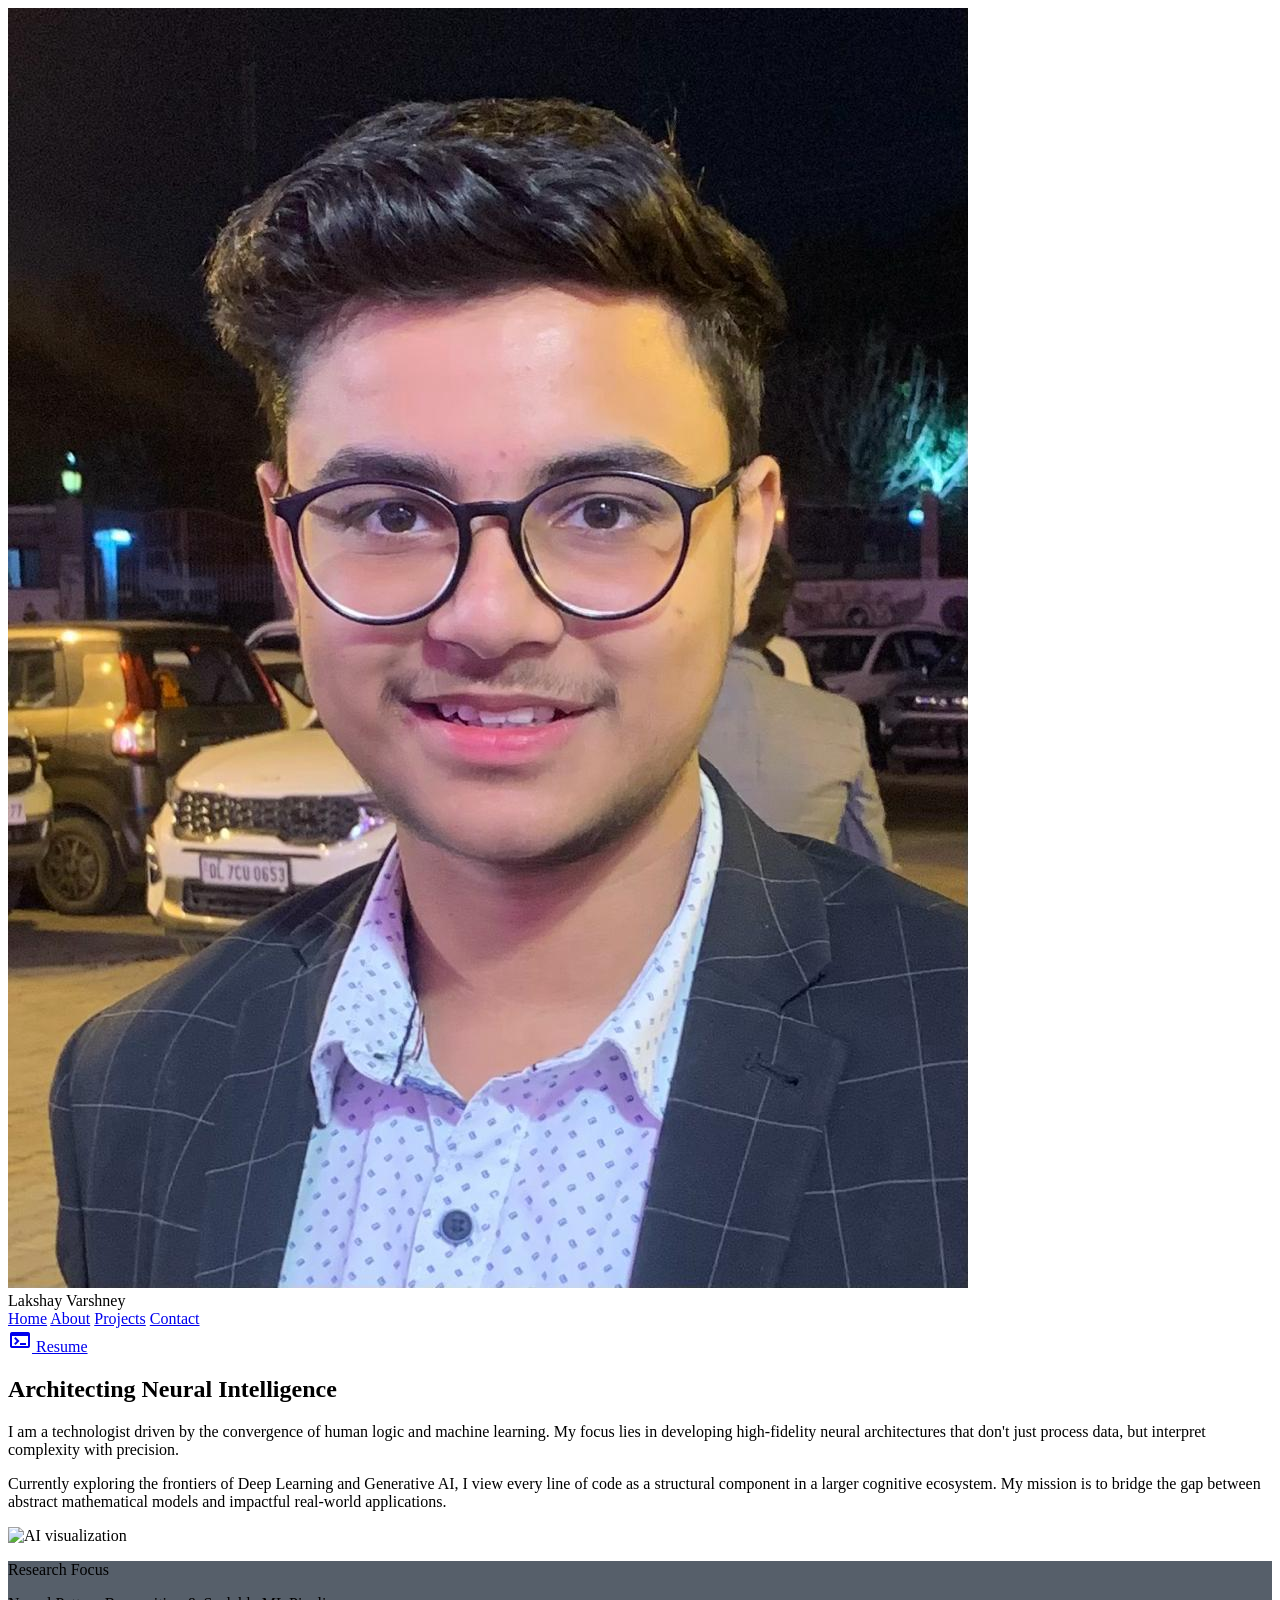
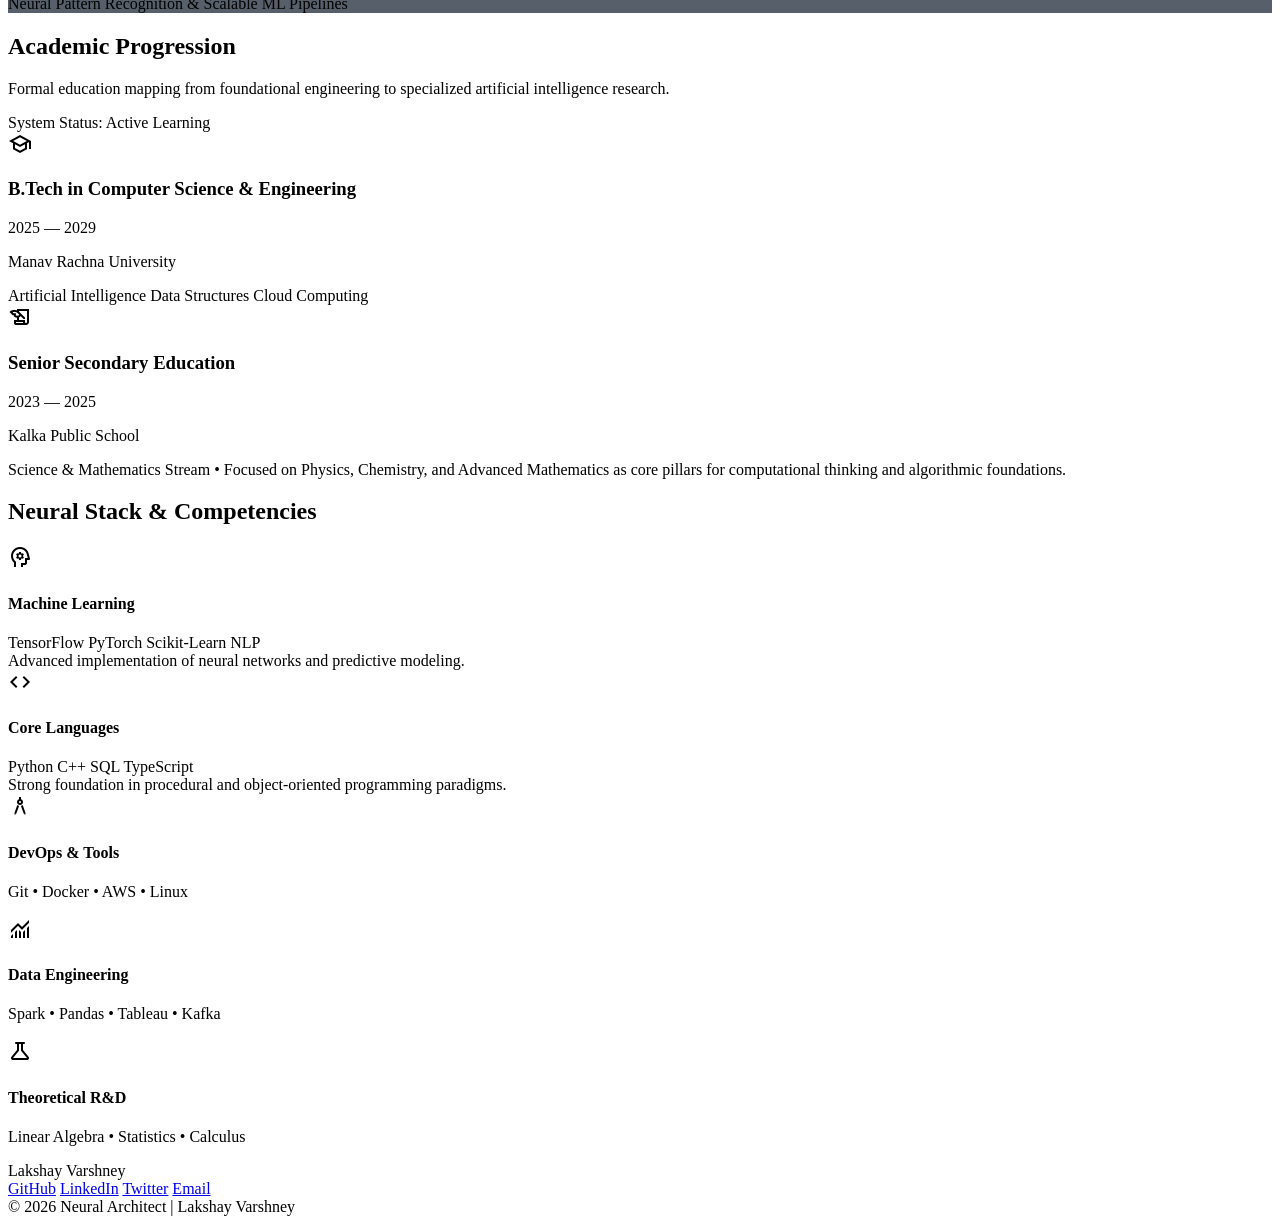
==== about.html @ 4c7e3635 "initial commit" ====
<!DOCTYPE html>

<html class="dark" lang="en">

<head>
    <meta charset="utf-8" />
    <meta content="width=device-width, initial-scale=1.0" name="viewport" />
    <title>About &amp; Education | Neural Architect</title>
    <!-- Material Symbols -->
    <link
        href="https://fonts.googleapis.com/css2?family=Material+Symbols+Outlined:wght,FILL@100..700,0..1&amp;display=swap"
        rel="stylesheet" />
    <!-- Fonts -->
    <link
        href="https://fonts.googleapis.com/css2?family=Space+Grotesk:wght@300;400;500;600;700&amp;family=Inter:wght@300;400;500;600&amp;family=Manrope:wght@400;500;600;700&amp;display=swap"
        rel="stylesheet" />
    <link
        href="https://fonts.googleapis.com/css2?family=Material+Symbols+Outlined:wght,FILL@100..700,0..1&amp;display=swap"
        rel="stylesheet" />
    <script src="https://cdn.tailwindcss.com?plugins=forms,container-queries"></script>
    <script id="tailwind-config">
        tailwind.config = {
            darkMode: "class",
            theme: {
                extend: {
                    "colors": {
                        "tertiary-container": "#001b33",
                        "error": "#ffb4ab",
                        "inverse-on-surface": "#243141",
                        "surface-container-lowest": "#020f1e",
                        "background": "#061423",
                        "on-tertiary-fixed-variant": "#2f4865",
                        "surface-bright": "#2d3a4a",
                        "inverse-primary": "#006875",
                        "surface-container-high": "#1e2b3b",
                        "secondary-fixed": "#d7e2ff",
                        "on-background": "#d6e4f9",
                        "on-tertiary": "#17324d",
                        "on-error": "#690005",
                        "surface-container-low": "#0f1c2c",
                        "on-primary-fixed-variant": "#004f58",
                        "outline": "#8e9196",
                        "primary": "#00daf3",
                        "inverse-surface": "#d6e4f9",
                        "on-primary": "#00363d",
                        "secondary-container": "#3e4960",
                        "surface-tint": "#00daf3",
                        "on-secondary": "#263046",
                        "surface-variant": "#283646",
                        "tertiary-fixed-dim": "#afc9ea",
                        "tertiary-fixed": "#d1e4ff",
                        "on-primary-container": "#0090a1",
                        "on-primary-fixed": "#001f24",
                        "tertiary": "#afc9ea",
                        "error-container": "#93000a",
                        "on-secondary-fixed-variant": "#3c475d",
                        "primary-fixed": "#9cf0ff",
                        "outline-variant": "#44474c",
                        "surface-container-highest": "#283646",
                        "on-surface": "#d6e4f9",
                        "primary-fixed-dim": "#00daf3",
                        "secondary-fixed-dim": "#bbc6e2",
                        "secondary": "#bbc6e2",
                        "on-secondary-container": "#adb8d3",
                        "surface-container": "#132030",
                        "on-surface-variant": "#c4c6cc",
                        "on-error-container": "#ffdad6",
                        "on-secondary-fixed": "#101b30",
                        "on-tertiary-container": "#6b85a4",
                        "primary-container": "#001e22",
                        "on-tertiary-fixed": "#001d36",
                        "surface-dim": "#061423",
                        "surface": "#061423"
                    },
                    "borderRadius": {
                        "DEFAULT": "0.125rem",
                        "lg": "0.25rem",
                        "xl": "0.5rem",
                        "full": "0.75rem"
                    },
                    "fontFamily": {
                        "headline": ["Space Grotesk"],
                        "body": ["Inter"],
                        "label": ["Manrope"]
                    }
                },
            },
        }
    </script>
    <style>
        .material-symbols-outlined {
            font-variation-settings: 'FILL' 0, 'wght' 400, 'GRAD' 0, 'opsz' 24;
        }

        .no-line-rule {
            border: none !important;
        }

        .tonal-shift-bg-only {
            border: none !important;
        }

        .glass-effect {
            background: rgba(15, 28, 44, 0.7);
            backdrop-filter: blur(20px);
        }
    </style>
</head>

<body class="bg-background text-on-background font-body selection:bg-primary/30 selection:text-primary">
    <!-- TopNavBar Navigation Shell -->
    <nav
        class="fixed top-0 w-full z-50 bg-[#061423]/70 backdrop-blur-xl shadow-[0px_20px_40px_rgba(214,228,249,0.06)] no-line-rule">
        <div class="flex justify-between items-center px-8 py-4 max-w-7xl mx-auto">
            <div class="flex items-center gap-3">
                <img src="profile.jpeg" alt="Lakshay Varshney" class="w-10 h-10 rounded-full object-cover border border-primary/30">
                <div class="text-2xl font-bold tracking-tighter text-[#00daf3] font-headline">Lakshay Varshney</div>
            </div>
            <div class="hidden md:flex items-center space-x-8 font-headline tracking-tight">
                <a class="text-[#bbc6e2] hover:text-[#00daf3] transition-colors hover:bg-[#1e2b3b]/50 hover:scale-[1.02] transition-all"
                    href="index.html">Home</a>
                <a class="text-[#00daf3] border-b-2 border-[#00daf3] pb-1" href="about.html">About</a>
                <a class="text-[#bbc6e2] hover:text-[#00daf3] transition-colors hover:bg-[#1e2b3b]/50 hover:scale-[1.02] transition-all"
                    href="projects.html">Projects</a>
                <a class="text-[#bbc6e2] hover:text-[#00daf3] transition-colors hover:bg-[#1e2b3b]/50 hover:scale-[1.02] transition-all"
                    href="contact.html">Contact</a>
            </div>
            <div class="flex items-center gap-4">
                <a href="resume/index.html"
                    class="flex items-center gap-2 px-4 py-2 bg-primary text-on-primary font-label font-bold rounded hover:scale-[1.02] active:translate-y-[-2px] transition-all">
                    <span class="material-symbols-outlined text-sm" data-icon="terminal">terminal</span>
                    Resume
                </a>
            </div>
        </div>
    </nav>
    <main class="pt-32 pb-20 px-6 max-w-7xl mx-auto">
        <!-- Section 1: Professional Bio (Asymmetric Manifesto) -->
        <section class="grid grid-cols-1 lg:grid-cols-12 gap-12 items-center mb-32">
            <div class="lg:col-span-7">
                <h1 class="font-headline text-5xl md:text-7xl font-bold tracking-tighter mb-8 leading-[1.1]">
                    Architecting <span
                        class="text-transparent bg-clip-text bg-gradient-to-br from-primary to-on-primary-container">Neural
                        Intelligence</span>
                </h1>
                <div class="space-y-6 text-on-surface-variant text-lg leading-relaxed max-w-2xl">
                    <p>
                        I am a technologist driven by the convergence of human logic and machine learning. My focus lies
                        in developing high-fidelity neural architectures that don't just process data, but interpret
                        complexity with precision.
                    </p>
                    <p>
                        Currently exploring the frontiers of Deep Learning and Generative AI, I view every line of code
                        as a structural component in a larger cognitive ecosystem. My mission is to bridge the gap
                        between abstract mathematical models and impactful real-world applications.
                    </p>
                </div>
            </div>
            <div class="lg:col-span-5 relative">
                <div
                    class="aspect-square rounded-xl overflow-hidden bg-surface-container-low shadow-[0px_20px_40px_rgba(214,228,249,0.06)] relative group">
                    <img alt="AI visualization"
                        class="w-full h-full object-cover opacity-60 group-hover:scale-110 transition-transform duration-700"
                        data-alt="Abstract blue neural network visualization with glowing nodes and digital data streams in a dark technical environment"
                        src="https://lh3.googleusercontent.com/aida-public/[base64]" />
                    <div class="absolute inset-0 bg-gradient-to-t from-background via-transparent to-transparent"></div>
                    <div
                        class="absolute bottom-6 left-6 right-6 p-6 glass-effect rounded-lg border border-outline-variant/15">
                        <p class="font-label text-xs uppercase tracking-widest text-primary mb-2">Research Focus</p>
                        <p class="font-headline text-xl font-bold">Neural Pattern Recognition &amp; Scalable ML
                            Pipelines</p>
                    </div>
                </div>
            </div>
        </section>
        <!-- Section 2: Education Timeline (Neural Layering) -->
        <section class="mb-32">
            <div class="flex flex-col md:flex-row justify-between items-end mb-16 gap-6">
                <div>
                    <h2 class="font-headline text-4xl font-bold tracking-tight mb-4">Academic Progression</h2>
                    <p class="text-on-surface-variant max-w-md">Formal education mapping from foundational engineering
                        to specialized artificial intelligence research.</p>
                </div>
                <div
                    class="font-label text-sm text-primary flex items-center gap-2 px-4 py-2 rounded-full bg-surface-container-highest">
                    <span class="w-2 h-2 rounded-full bg-primary animate-pulse"></span>
                    System Status: Active Learning
                </div>
            </div>
            <div class="grid grid-cols-1 gap-4">
                <!-- University Entry -->
                <div
                    class="group relative bg-surface-container-low hover:bg-surface-container-high transition-all p-8 rounded-lg border border-outline-variant/15 flex flex-col md:flex-row gap-8 items-start md:items-center">
                    <div
                        class="flex-shrink-0 w-24 h-24 rounded-lg bg-surface-container-highest flex items-center justify-center border border-outline-variant/10">
                        <span class="material-symbols-outlined text-4xl text-primary" data-icon="school">school</span>
                    </div>
                    <div class="flex-grow">
                        <div class="flex flex-wrap justify-between items-start mb-2">
                            <h3 class="font-headline text-2xl font-bold text-on-surface">B.Tech in Computer Science
                                &amp; Engineering</h3>
                            <span
                                class="font-label text-primary bg-primary-container px-3 py-1 rounded text-sm font-bold">2025
                                — 2029</span>
                        </div>
                        <p class="font-body text-xl text-on-surface-variant mb-4">Manav Rachna University</p>
                        <div class="flex flex-wrap gap-3">
                            <span
                                class="px-3 py-1 bg-surface-container-highest text-on-surface-variant text-xs font-label rounded-full flex items-center gap-2">
                                <span class="w-1.5 h-1.5 rounded-full bg-primary"></span> Artificial Intelligence
                            </span>
                            <span
                                class="px-3 py-1 bg-surface-container-highest text-on-surface-variant text-xs font-label rounded-full flex items-center gap-2">
                                <span class="w-1.5 h-1.5 rounded-full bg-primary"></span> Data Structures
                            </span>
                            <span
                                class="px-3 py-1 bg-surface-container-highest text-on-surface-variant text-xs font-label rounded-full flex items-center gap-2">
                                <span class="w-1.5 h-1.5 rounded-full bg-primary"></span> Cloud Computing
                            </span>
                        </div>
                    </div>
                </div>
                <!-- Secondary Education -->
                <div
                    class="group relative bg-surface-container-low/50 hover:bg-surface-container-high transition-all p-8 rounded-lg border border-outline-variant/15 flex flex-col md:flex-row gap-8 items-start md:items-center opacity-80 hover:opacity-100">
                    <div
                        class="flex-shrink-0 w-24 h-24 rounded-lg bg-surface-container-highest/50 flex items-center justify-center border border-outline-variant/10">
                        <span class="material-symbols-outlined text-4xl text-secondary"
                            data-icon="history_edu">history_edu</span>
                    </div>
                    <div class="flex-grow">
                        <div class="flex flex-wrap justify-between items-start mb-2">
                            <h3 class="font-headline text-2xl font-bold text-on-surface/80">Senior Secondary Education
                            </h3>
                            <span
                                class="font-label text-secondary bg-surface-container-highest px-3 py-1 rounded text-sm font-bold">2023
                                — 2025</span>
                        </div>
                        <p class="font-body text-xl text-on-surface-variant mb-4">Kalka Public School</p>
                        <p class="text-sm text-on-surface-variant max-w-xl">Science &amp; Mathematics Stream • Focused
                            on Physics, Chemistry, and Advanced Mathematics as core pillars for computational thinking
                            and algorithmic foundations.</p>
                    </div>
                </div>
            </div>
        </section>
        <!-- Section 3: Core Skills (Bento Grid / Neural Slate) -->
        <section>
            <h2 class="font-headline text-4xl font-bold tracking-tight mb-12">Neural Stack &amp; Competencies</h2>
            <div class="grid grid-cols-1 md:grid-cols-4 lg:grid-cols-6 gap-4">
                <!-- Skill Group 1: AI/ML -->
                <div
                    class="md:col-span-2 lg:col-span-3 bg-surface-container-low p-8 rounded-lg border border-outline-variant/15 flex flex-col justify-between group hover:bg-surface-container-high transition-all">
                    <div>
                        <div
                            class="w-12 h-12 bg-primary/10 rounded-lg flex items-center justify-center mb-6 border border-primary/20">
                            <span class="material-symbols-outlined text-primary"
                                data-icon="psychology">psychology</span>
                        </div>
                        <h4 class="font-headline text-2xl font-bold mb-4">Machine Learning</h4>
                        <div class="flex flex-wrap gap-2">
                            <span
                                class="px-3 py-1.5 bg-surface-container-highest rounded-full font-label text-xs font-semibold text-on-surface flex items-center gap-2">
                                <span class="w-1 h-1 rounded-full bg-primary"></span> TensorFlow
                            </span>
                            <span
                                class="px-3 py-1.5 bg-surface-container-highest rounded-full font-label text-xs font-semibold text-on-surface flex items-center gap-2">
                                <span class="w-1 h-1 rounded-full bg-primary"></span> PyTorch
                            </span>
                            <span
                                class="px-3 py-1.5 bg-surface-container-highest rounded-full font-label text-xs font-semibold text-on-surface flex items-center gap-2">
                                <span class="w-1 h-1 rounded-full bg-primary"></span> Scikit-Learn
                            </span>
                            <span
                                class="px-3 py-1.5 bg-surface-container-highest rounded-full font-label text-xs font-semibold text-on-surface flex items-center gap-2">
                                <span class="w-1 h-1 rounded-full bg-primary"></span> NLP
                            </span>
                        </div>
                    </div>
                    <div class="mt-8 pt-8 border-t border-outline-variant/10 text-sm text-on-surface-variant">
                        Advanced implementation of neural networks and predictive modeling.
                    </div>
                </div>
                <!-- Skill Group 2: Languages -->
                <div
                    class="md:col-span-2 lg:col-span-3 bg-surface-container-low p-8 rounded-lg border border-outline-variant/15 flex flex-col justify-between group hover:bg-surface-container-high transition-all">
                    <div>
                        <div
                            class="w-12 h-12 bg-primary/10 rounded-lg flex items-center justify-center mb-6 border border-primary/20">
                            <span class="material-symbols-outlined text-primary" data-icon="code">code</span>
                        </div>
                        <h4 class="font-headline text-2xl font-bold mb-4">Core Languages</h4>
                        <div class="flex flex-wrap gap-2">
                            <span
                                class="px-3 py-1.5 bg-surface-container-highest rounded-full font-label text-xs font-semibold text-on-surface flex items-center gap-2">
                                <span class="w-1 h-1 rounded-full bg-primary"></span> Python
                            </span>
                            <span
                                class="px-3 py-1.5 bg-surface-container-highest rounded-full font-label text-xs font-semibold text-on-surface flex items-center gap-2">
                                <span class="w-1 h-1 rounded-full bg-primary"></span> C++
                            </span>
                            <span
                                class="px-3 py-1.5 bg-surface-container-highest rounded-full font-label text-xs font-semibold text-on-surface flex items-center gap-2">
                                <span class="w-1 h-1 rounded-full bg-primary"></span> SQL
                            </span>
                            <span
                                class="px-3 py-1.5 bg-surface-container-highest rounded-full font-label text-xs font-semibold text-on-surface flex items-center gap-2">
                                <span class="w-1 h-1 rounded-full bg-primary"></span> TypeScript
                            </span>
                        </div>
                    </div>
                    <div class="mt-8 pt-8 border-t border-outline-variant/10 text-sm text-on-surface-variant">
                        Strong foundation in procedural and object-oriented programming paradigms.
                    </div>
                </div>
                <!-- Skill Group 3: Tools -->
                <div
                    class="md:col-span-2 bg-surface-container-low p-6 rounded-lg border border-outline-variant/15 flex flex-col items-center justify-center text-center group hover:bg-surface-container-high transition-all">
                    <span class="material-symbols-outlined text-3xl text-secondary mb-4"
                        data-icon="architecture">architecture</span>
                    <h4 class="font-headline font-bold mb-2">DevOps &amp; Tools</h4>
                    <p class="text-xs text-on-surface-variant font-label">Git • Docker • AWS • Linux</p>
                </div>
                <!-- Skill Group 4: Analytics -->
                <div
                    class="md:col-span-2 bg-surface-container-low p-6 rounded-lg border border-outline-variant/15 flex flex-col items-center justify-center text-center group hover:bg-surface-container-high transition-all">
                    <span class="material-symbols-outlined text-3xl text-secondary mb-4"
                        data-icon="monitoring">monitoring</span>
                    <h4 class="font-headline font-bold mb-2">Data Engineering</h4>
                    <p class="text-xs text-on-surface-variant font-label">Spark • Pandas • Tableau • Kafka</p>
                </div>
                <!-- Skill Group 5: Research -->
                <div
                    class="md:col-span-2 bg-surface-container-low p-6 rounded-lg border border-outline-variant/15 flex flex-col items-center justify-center text-center group hover:bg-surface-container-high transition-all">
                    <span class="material-symbols-outlined text-3xl text-secondary mb-4"
                        data-icon="science">science</span>
                    <h4 class="font-headline font-bold mb-2">Theoretical R&amp;D</h4>
                    <p class="text-xs text-on-surface-variant font-label">Linear Algebra • Statistics • Calculus</p>
                </div>
            </div>
        </section>
    </main>
    <!-- Footer Navigation Shell -->
    <footer class="w-full border-t border-[#44474c]/15 bg-[#020f1e] tonal-shift-bg-only">
        <div class="flex flex-col md:flex-row justify-between items-center px-12 py-8 w-full max-w-7xl mx-auto">
            <div class="font-['Space_Grotesk'] font-bold text-[#00daf3] mb-4 md:mb-0">Lakshay Varshney</div>
            <div class="flex gap-8 mb-6 md:mb-0">
                <a class="font-['Inter'] text-sm text-[#afc9ea] hover:text-[#00daf3] transition-colors active:opacity-80"
                    href="#">GitHub</a>
                <a class="font-['Inter'] text-sm text-[#afc9ea] hover:text-[#00daf3] transition-colors active:opacity-80"
                    href="https://www.linkedin.com/in/lakshay-varshney-2819ba23a" target="_blank">LinkedIn</a>
                <a class="font-['Inter'] text-sm text-[#afc9ea] hover:text-[#00daf3] transition-colors active:opacity-80"
                    href="#">Twitter</a>
                <a class="font-['Inter'] text-sm text-[#afc9ea] hover:text-[#00daf3] transition-colors active:opacity-80"
                    href="#">Email</a>
            </div>
            <div class="font-['Inter'] text-sm text-[#bbc6e2]">
                © 2026 Neural Architect | Lakshay Varshney
            </div>
        </div>
    </footer>
</body>

</html>
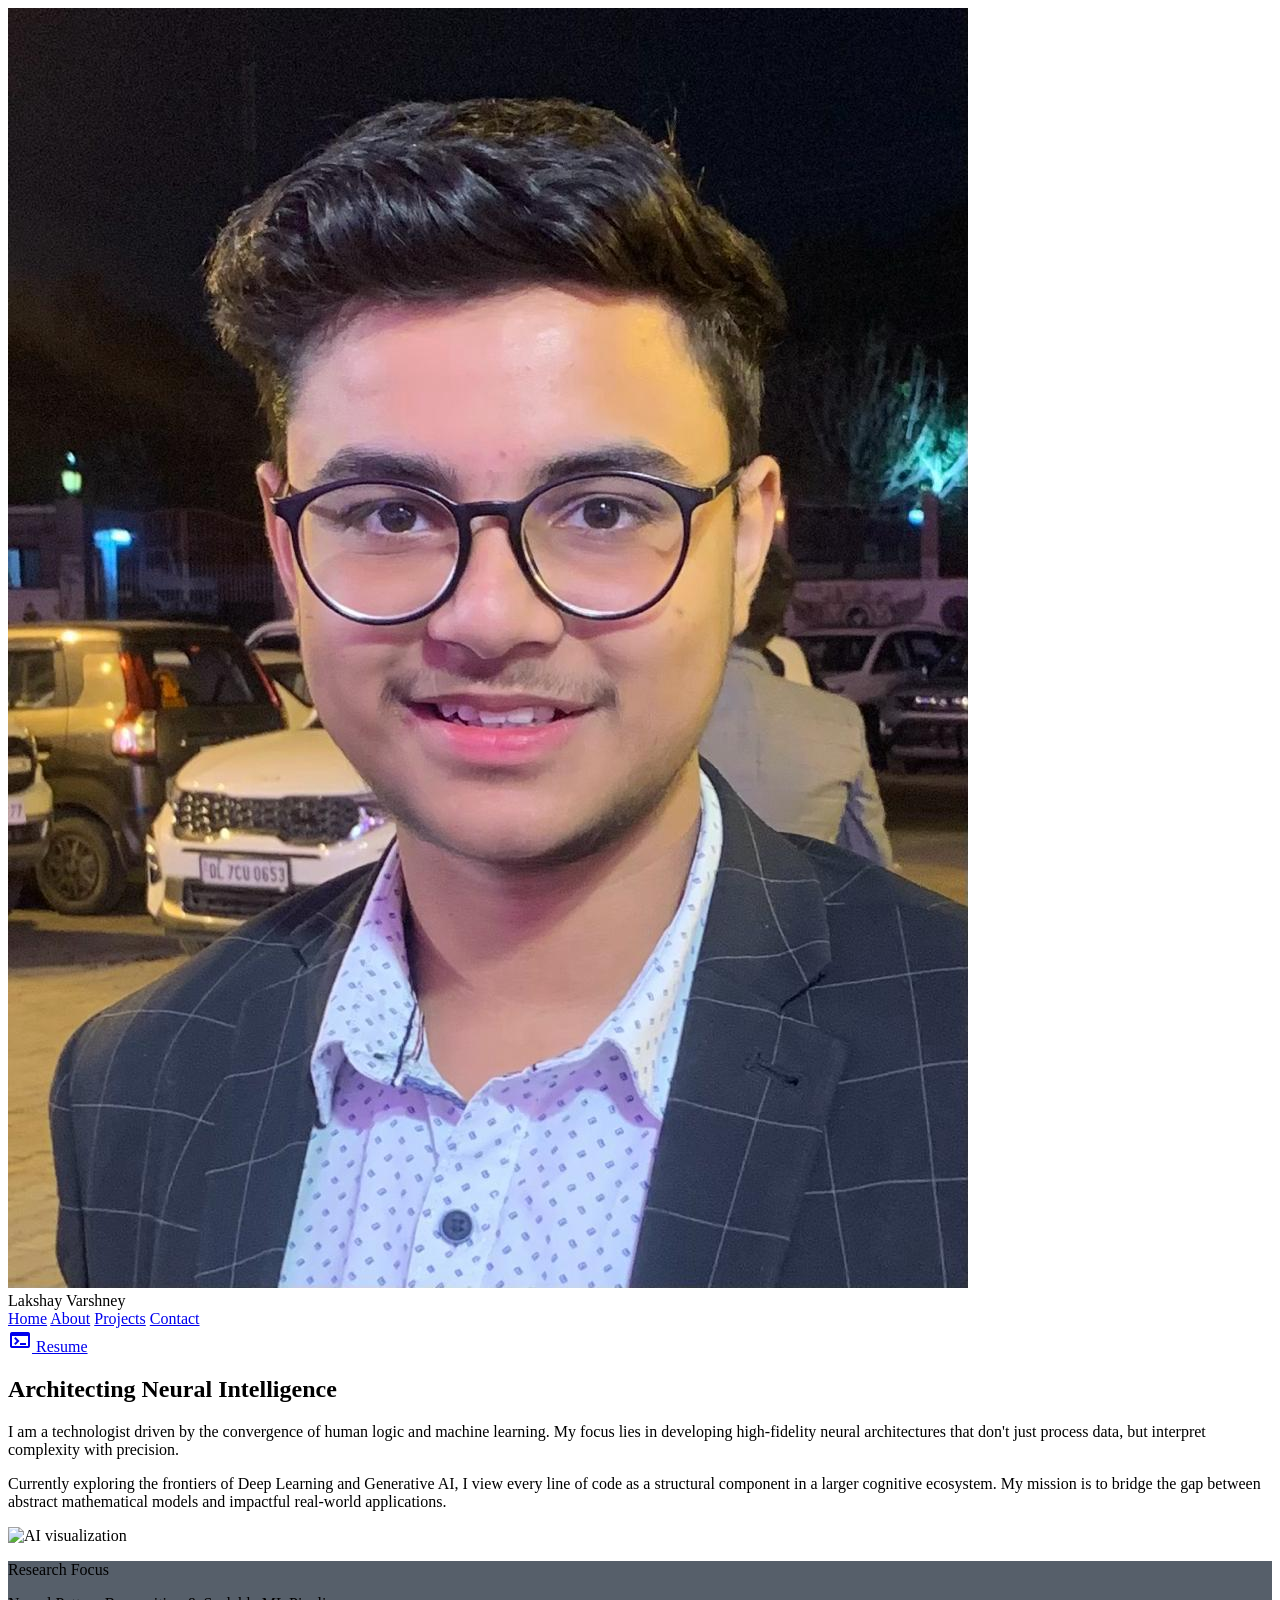
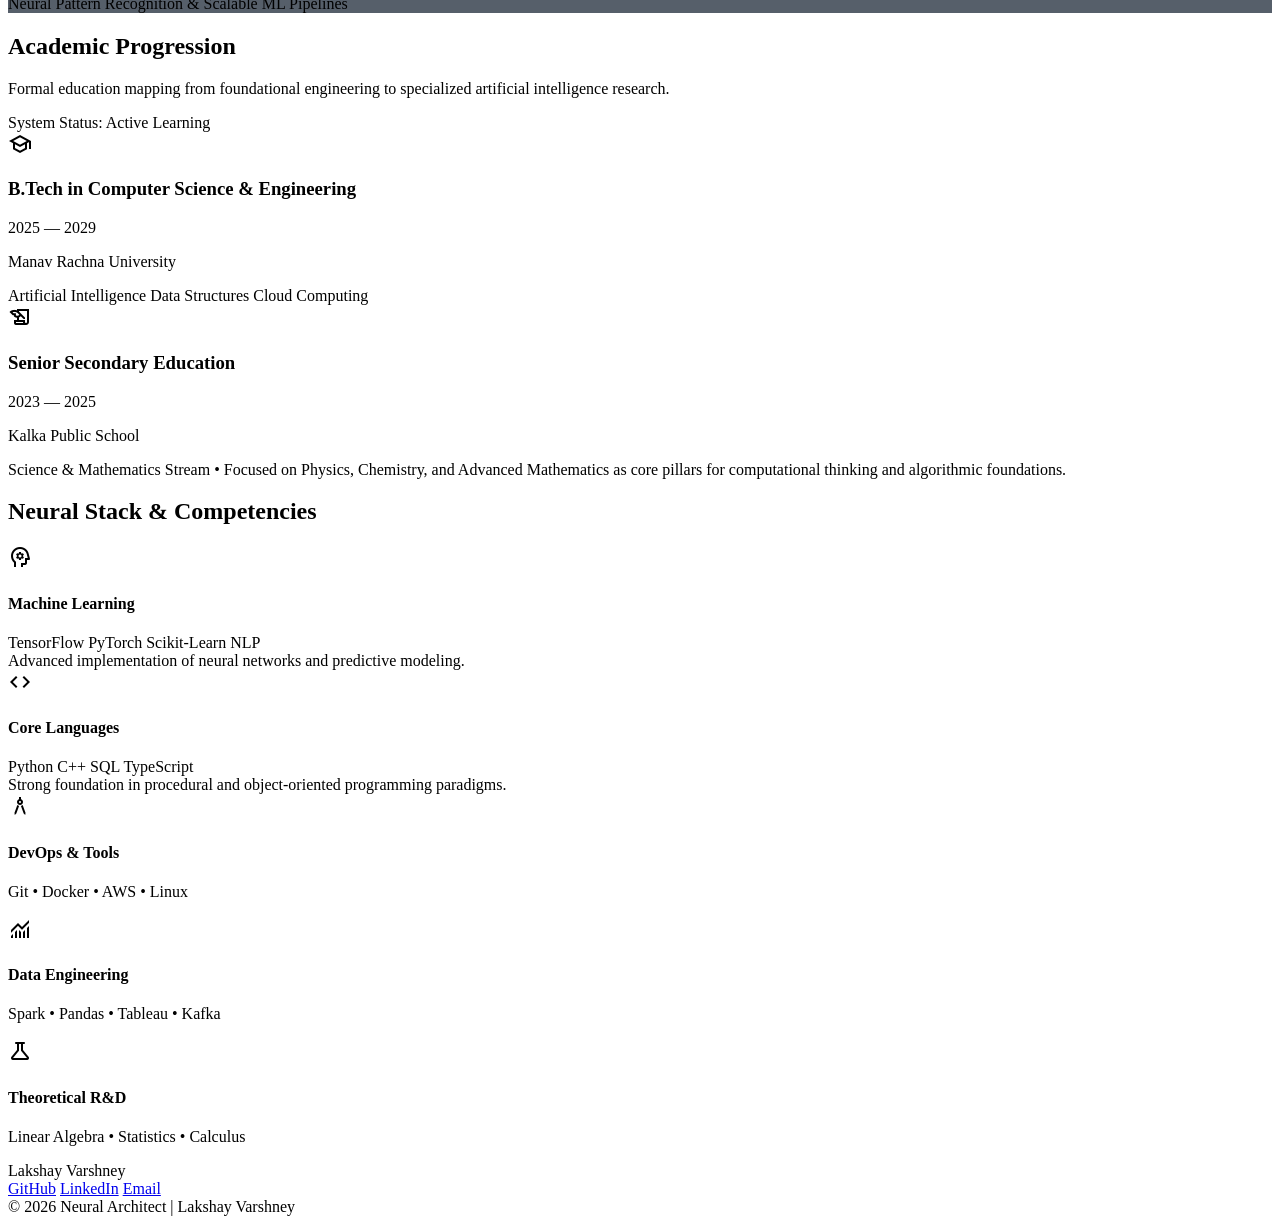
==== commit 887764c4: "updated portfolio" ====
--- a/about.html
+++ b/about.html
@@ -344,15 +344,13 @@
     <footer class="w-full border-t border-[#44474c]/15 bg-[#020f1e] tonal-shift-bg-only">
         <div class="flex flex-col md:flex-row justify-between items-center px-12 py-8 w-full max-w-7xl mx-auto">
             <div class="font-['Space_Grotesk'] font-bold text-[#00daf3] mb-4 md:mb-0">Lakshay Varshney</div>
-            <div class="flex gap-8 mb-6 md:mb-0">
-                <a class="font-['Inter'] text-sm text-[#afc9ea] hover:text-[#00daf3] transition-colors active:opacity-80"
-                    href="#">GitHub</a>
-                <a class="font-['Inter'] text-sm text-[#afc9ea] hover:text-[#00daf3] transition-colors active:opacity-80"
+            <div class="flex flex-wrap justify-center gap-6 md:gap-8 mb-6 md:mb-0">
+                <a class="font-body text-sm text-[#afc9ea] hover:text-[#00daf3] transition-all hover:scale-110 active:opacity-80"
+                    href="https://github.com/lakshayv1" target="_blank">GitHub</a>
+                <a class="font-body text-sm text-[#afc9ea] hover:text-[#00daf3] transition-all hover:scale-110 active:opacity-80"
                     href="https://www.linkedin.com/in/lakshay-varshney-2819ba23a" target="_blank">LinkedIn</a>
-                <a class="font-['Inter'] text-sm text-[#afc9ea] hover:text-[#00daf3] transition-colors active:opacity-80"
-                    href="#">Twitter</a>
-                <a class="font-['Inter'] text-sm text-[#afc9ea] hover:text-[#00daf3] transition-colors active:opacity-80"
-                    href="#">Email</a>
+                <a class="font-body text-sm text-[#afc9ea] hover:text-[#00daf3] transition-all hover:scale-110 active:opacity-80"
+                    href="mailto:lakshayvarshney2022@gmail.com">Email</a>
             </div>
             <div class="font-['Inter'] text-sm text-[#bbc6e2]">
                 © 2026 Neural Architect | Lakshay Varshney
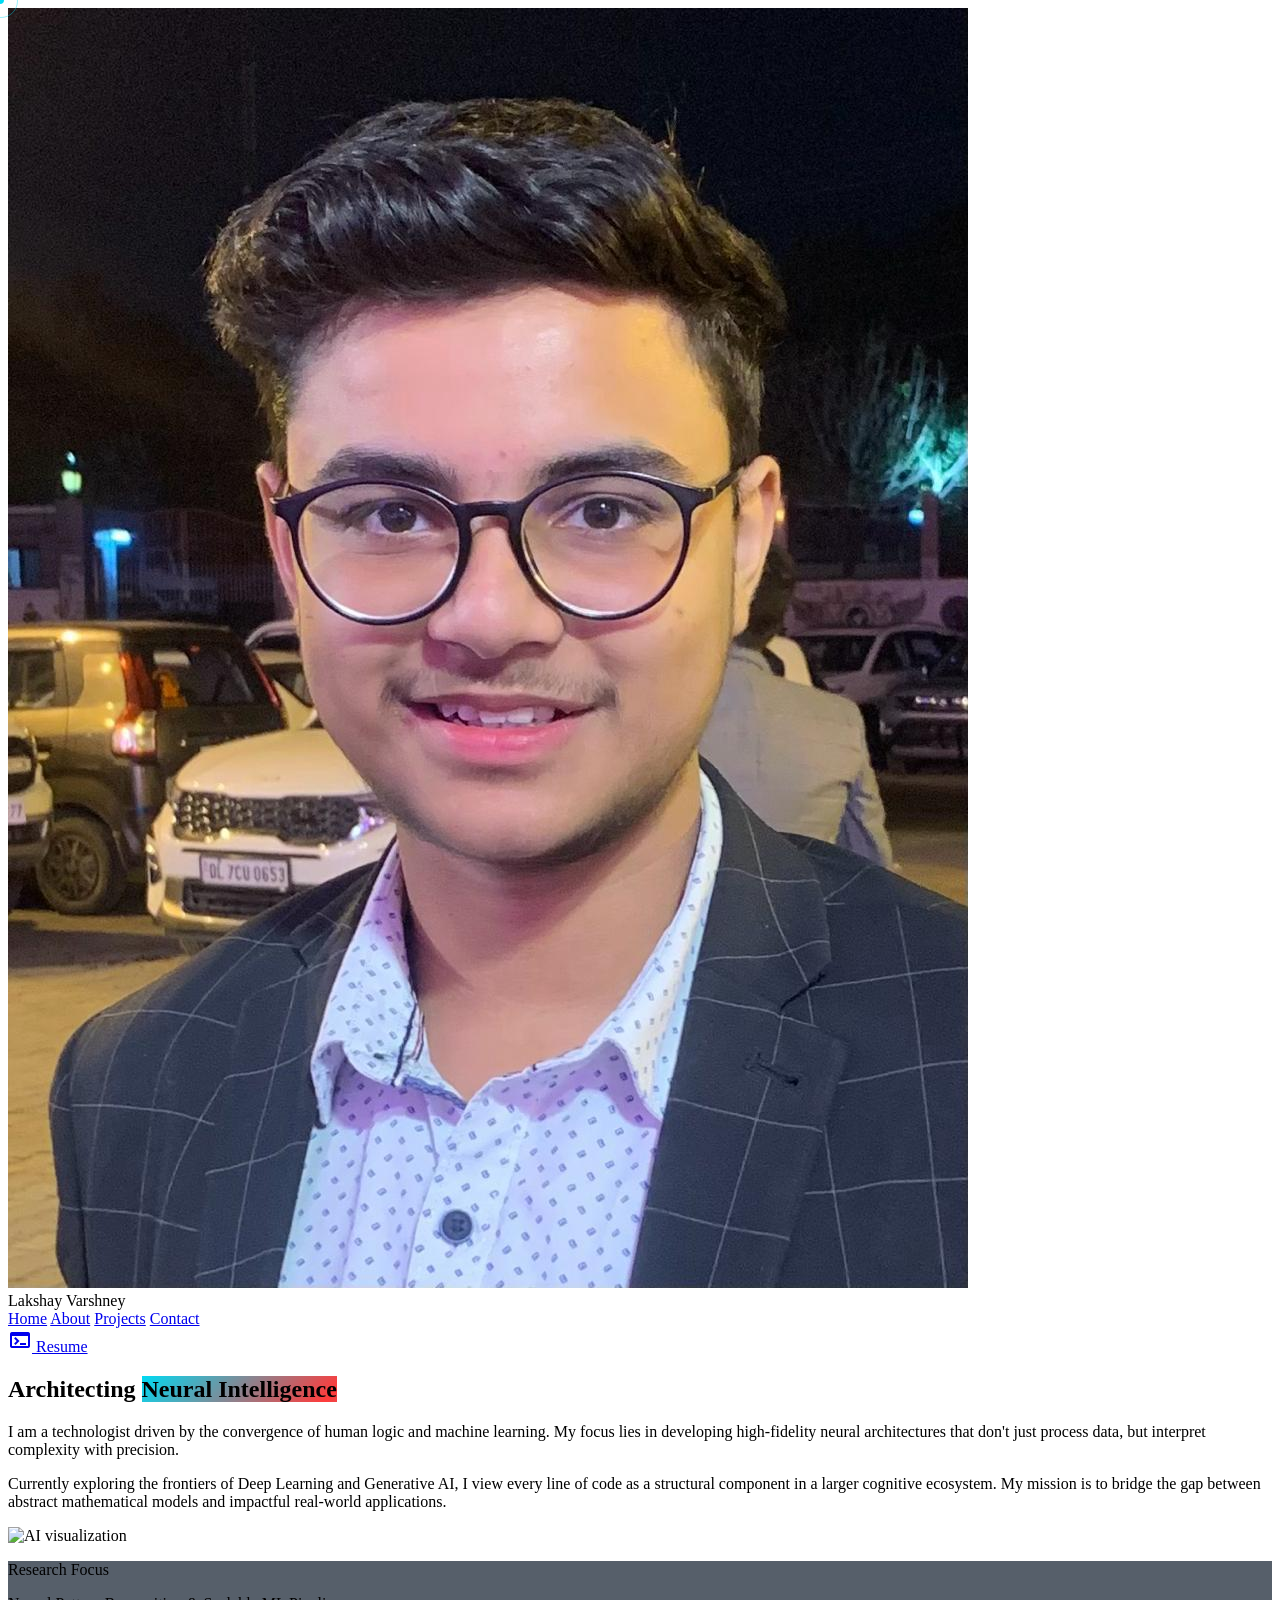
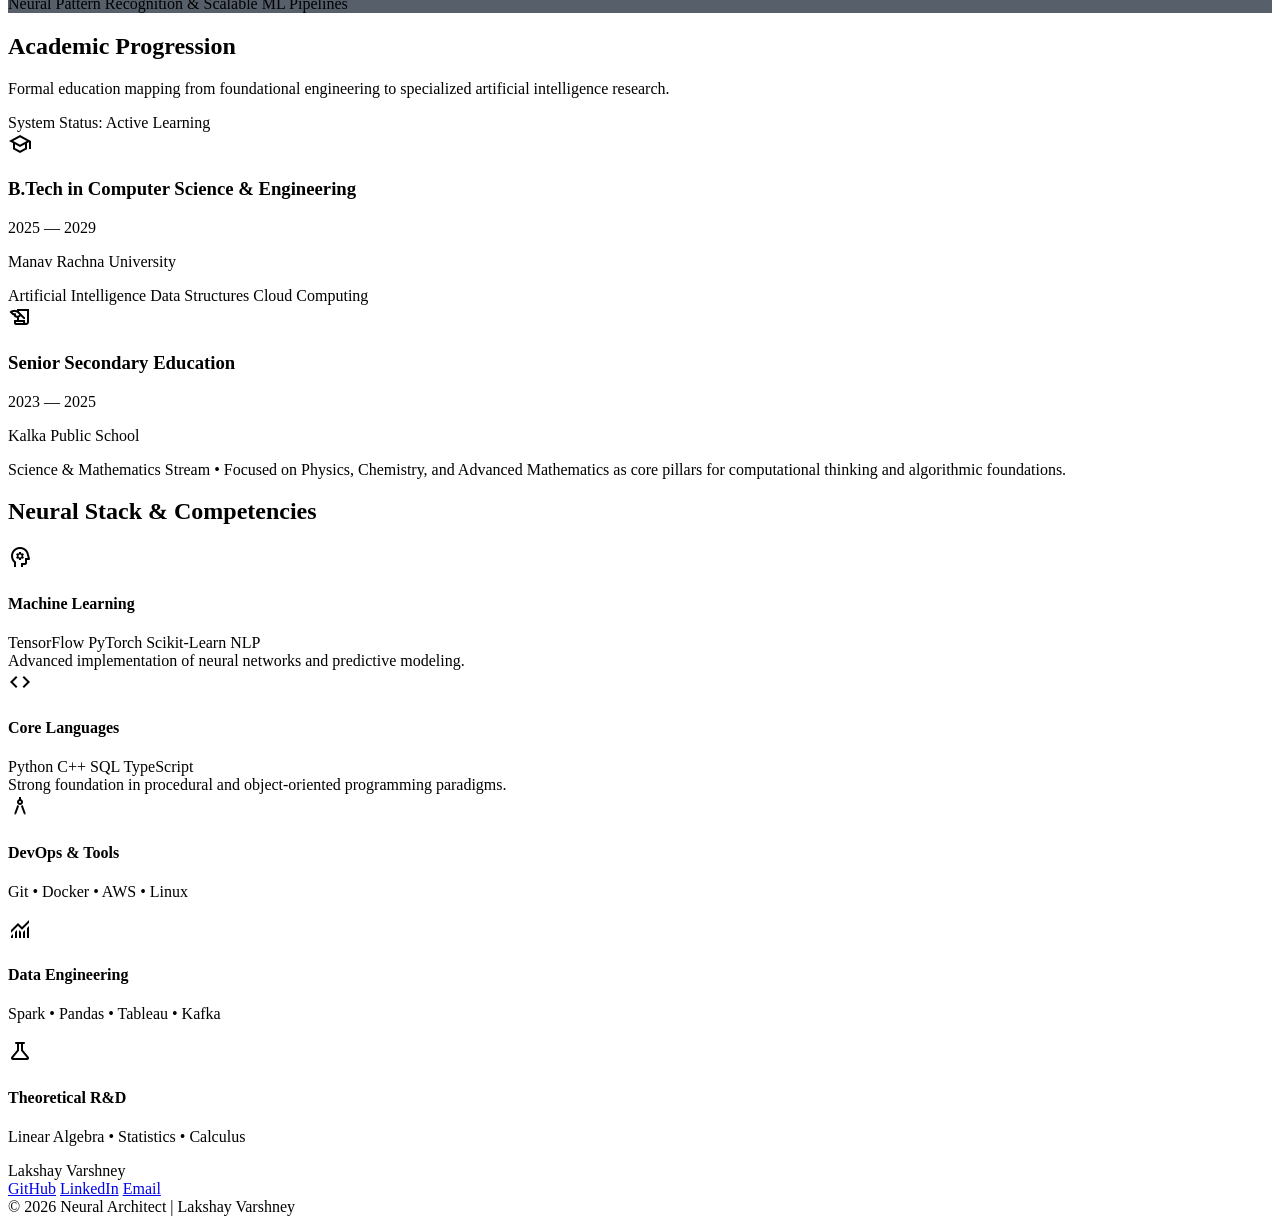
==== commit 6508b5bf: "final update - removed overlay" ====
--- a/about.html
+++ b/about.html
@@ -81,7 +81,7 @@
                     "fontFamily": {
                         "headline": ["Space Grotesk"],
                         "body": ["Inter"],
-                        "label": ["Manrope"]
+                        "label": ["Inter"]
                     }
                 },
             },
@@ -96,8 +96,120 @@
             border: none !important;
         }
 
-        .tonal-shift-bg-only {
-            border: none !important;
+        html {
+            scroll-behavior: smooth;
+        }
+
+        .neural-gradient {
+            background: linear-gradient(135deg, #00daf3 0%, #ff3b3b 50%, #00daf3 100%);
+            background-size: 200% auto;
+            animation: gradient-shift 8s ease infinite;
+        }
+
+        /* Custom Cursor - Performance Optimized */
+        #custom-cursor {
+            width: 8px;
+            height: 8px;
+            background: #00daf3;
+            border-radius: 50%;
+            position: fixed;
+            top: 0;
+            left: 0;
+            pointer-events: none;
+            z-index: 10000;
+            will-change: transform;
+        }
+
+        #cursor-follower {
+            width: 32px;
+            height: 32px;
+            border: 1px solid rgba(0, 218, 243, 0.4);
+            border-radius: 50%;
+            position: fixed;
+            top: 0;
+            left: 0;
+            pointer-events: none;
+            z-index: 9999;
+            will-change: transform;
+        }
+
+        .cursor-hover #custom-cursor { transform: scale(2.5) !important; opacity: 0.2; }
+        .cursor-hover #cursor-follower { transform: scale(1.4) !important; background: rgba(0, 218, 243, 0.05); border-color: #00daf3; }
+
+        /* Scroll Progress */
+        #scroll-progress {
+            position: fixed;
+            top: 0;
+            left: 0;
+            width: 0%;
+            height: 3px;
+            background: linear-gradient(to right, #00daf3, #ff3b3b);
+            z-index: 10001;
+            transition: width 0.1s ease;
+        }
+
+        /* Dynamic Light Glow */
+        #mouse-glow {
+            position: fixed;
+            inset: 0;
+            background: radial-gradient(circle 400px at var(--mouse-x) var(--mouse-y), rgba(0, 218, 243, 0.03), transparent 70%);
+            pointer-events: none;
+            z-index: 1;
+        }
+
+        .magnetic-btn {
+            display: inline-block;
+            transition: transform 0.2s cubic-bezier(0.23, 1, 0.32, 1);
+        }
+
+        @media (max-width: 768px) {
+            #custom-cursor, #cursor-follower, #mouse-glow { display: none !important; }
+        }
+
+        @keyframes gradient-shift {
+            0% { background-position: 0% 50%; }
+            50% { background-position: 100% 50%; }
+            100% { background-position: 0% 50%; }
+        }
+
+        @keyframes apple-load-text {
+            from { 
+                opacity: 0;
+                transform: translateY(20px);
+            }
+            to { 
+                opacity: 1;
+                transform: translateY(0);
+            }
+        }
+
+        .animate-apple-load-text {
+            opacity: 0;
+            animation: apple-load-text 0.8s cubic-bezier(0.23, 1, 0.32, 1) forwards;
+        }
+
+        .reveal-on-scroll {
+            opacity: 0;
+            transform: translateY(30px);
+            transition: all 0.8s cubic-bezier(0.23, 1, 0.32, 1);
+        }
+
+        .reveal-on-scroll.active {
+            opacity: 1;
+            transform: translateY(0);
+        }
+
+        .btn-hover-effect {
+            transition: all 0.3s cubic-bezier(0.4, 0, 0.2, 1);
+        }
+        
+        .btn-hover-effect:hover {
+            transform: scale(1.05);
+            box-shadow: 0 0 25px rgba(0, 218, 243, 0.3);
+        }
+
+        .btn-hover-effect:active {
+            transform: scale(0.98);
         }
 
         .glass-effect {
@@ -108,6 +220,10 @@
 </head>
 
 <body class="bg-background text-on-background font-body selection:bg-primary/30 selection:text-primary">
+    <div id="custom-cursor"></div>
+    <div id="cursor-follower"></div>
+    <div id="scroll-progress"></div>
+    <div id="mouse-glow"></div>
     <!-- TopNavBar Navigation Shell -->
     <nav
         class="fixed top-0 w-full z-50 bg-[#061423]/70 backdrop-blur-xl shadow-[0px_20px_40px_rgba(214,228,249,0.06)] no-line-rule">
@@ -138,12 +254,12 @@
         <!-- Section 1: Professional Bio (Asymmetric Manifesto) -->
         <section class="grid grid-cols-1 lg:grid-cols-12 gap-12 items-center mb-32">
             <div class="lg:col-span-7">
-                <h1 class="font-headline text-5xl md:text-7xl font-bold tracking-tighter mb-8 leading-[1.1]">
+                <h1 class="font-headline text-5xl md:text-7xl font-bold tracking-tighter mb-8 leading-[1.1] animate-apple-load-text">
                     Architecting <span
-                        class="text-transparent bg-clip-text bg-gradient-to-br from-primary to-on-primary-container">Neural
+                        class="text-transparent bg-clip-text neural-gradient">Neural
                         Intelligence</span>
                 </h1>
-                <div class="space-y-6 text-on-surface-variant text-lg leading-relaxed max-w-2xl">
+                <div class="space-y-6 text-on-surface-variant text-lg leading-relaxed max-w-2xl animate-apple-load-text" style="animation-delay: 0.2s;">
                     <p>
                         I am a technologist driven by the convergence of human logic and machine learning. My focus lies
                         in developing high-fidelity neural architectures that don't just process data, but interpret
@@ -156,7 +272,7 @@
                     </p>
                 </div>
             </div>
-            <div class="lg:col-span-5 relative">
+            <div class="lg:col-span-5 relative animate-apple-load-text" style="animation-delay: 0.4s;">
                 <div
                     class="aspect-square rounded-xl overflow-hidden bg-surface-container-low shadow-[0px_20px_40px_rgba(214,228,249,0.06)] relative group">
                     <img alt="AI visualization"
@@ -174,7 +290,7 @@
             </div>
         </section>
         <!-- Section 2: Education Timeline (Neural Layering) -->
-        <section class="mb-32">
+        <section class="mb-32 reveal-on-scroll">
             <div class="flex flex-col md:flex-row justify-between items-end mb-16 gap-6">
                 <div>
                     <h2 class="font-headline text-4xl font-bold tracking-tight mb-4">Academic Progression</h2>
@@ -245,7 +361,7 @@
             </div>
         </section>
         <!-- Section 3: Core Skills (Bento Grid / Neural Slate) -->
-        <section>
+        <section class="reveal-on-scroll">
             <h2 class="font-headline text-4xl font-bold tracking-tight mb-12">Neural Stack &amp; Competencies</h2>
             <div class="grid grid-cols-1 md:grid-cols-4 lg:grid-cols-6 gap-4">
                 <!-- Skill Group 1: AI/ML -->
@@ -357,6 +473,83 @@
             </div>
         </div>
     </footer>
+    <script>
+        document.addEventListener('DOMContentLoaded', () => {
+            // Scroll Progress
+            window.addEventListener('scroll', () => {
+                const scrollY = window.scrollY;
+                const vh = window.innerHeight;
+                const scrollPercent = (scrollY / (document.documentElement.scrollHeight - vh)) * 100;
+                document.getElementById('scroll-progress').style.width = scrollPercent + '%';
+            });
+
+            // Advanced Interactivity (Mouse Move)
+            let mouseX = 0, mouseY = 0;
+            let cursorX = 0, cursorY = 0;
+            let followerX = 0, followerY = 0;
+
+            document.addEventListener('mousemove', (e) => {
+                mouseX = e.clientX;
+                mouseY = e.clientY;
+                document.body.style.setProperty('--mouse-x', mouseX + 'px');
+                document.body.style.setProperty('--mouse-y', mouseY + 'px');
+            });
+
+            // Magnetic Buttons & Hover States
+            const magneticBtns = document.querySelectorAll('.magnetic-btn');
+            const interactables = document.querySelectorAll('a, button');
+
+            interactables.forEach(el => {
+                el.addEventListener('mouseenter', () => document.body.classList.add('cursor-hover'));
+                el.addEventListener('mouseleave', () => document.body.classList.remove('cursor-hover'));
+            });
+
+            function animateCursor() {
+                cursorX += (mouseX - cursorX) * 0.25;
+                cursorY += (mouseY - cursorY) * 0.25;
+                followerX += (mouseX - followerX) * 0.15;
+                followerY += (mouseY - followerY) * 0.15;
+
+                document.getElementById('custom-cursor').style.transform = `translate3d(${cursorX - 4}px, ${cursorY - 4}px, 0)`;
+                document.getElementById('cursor-follower').style.transform = `translate3d(${followerX - 16}px, ${followerY - 16}px, 0)`;
+
+                magneticBtns.forEach(btn => {
+                    const rect = btn.getBoundingClientRect();
+                    const x = mouseX - (rect.left + rect.width / 2);
+                    const y = mouseY - (rect.top + rect.height / 2);
+                    const distance = Math.sqrt(x*x + y*y);
+
+                    if (distance < 80) {
+                        btn.style.transform = `translate3d(${x * 0.25}px, ${y * 0.25}px, 0) scale(1.05)`;
+                    } else {
+                        btn.style.transform = `translate3d(0, 0, 0) scale(1)`;
+                    }
+                });
+
+                requestAnimationFrame(animateCursor);
+            }
+            
+            if (window.innerWidth > 768) animateCursor();
+
+            const revealOptions = {
+                threshold: 0.1,
+                rootMargin: "0px 0px -50px 0px"
+            };
+
+            const revealObserver = new IntersectionObserver((entries) => {
+                entries.forEach(entry => {
+                    if (entry.isIntersecting) {
+                        entry.target.classList.add('active');
+                        revealObserver.unobserve(entry.target);
+                    }
+                });
+            }, revealOptions);
+
+            document.querySelectorAll('.reveal-on-scroll').forEach(el => {
+                revealObserver.observe(el);
+            });
+        });
+    </script>
 </body>
 
 </html>
